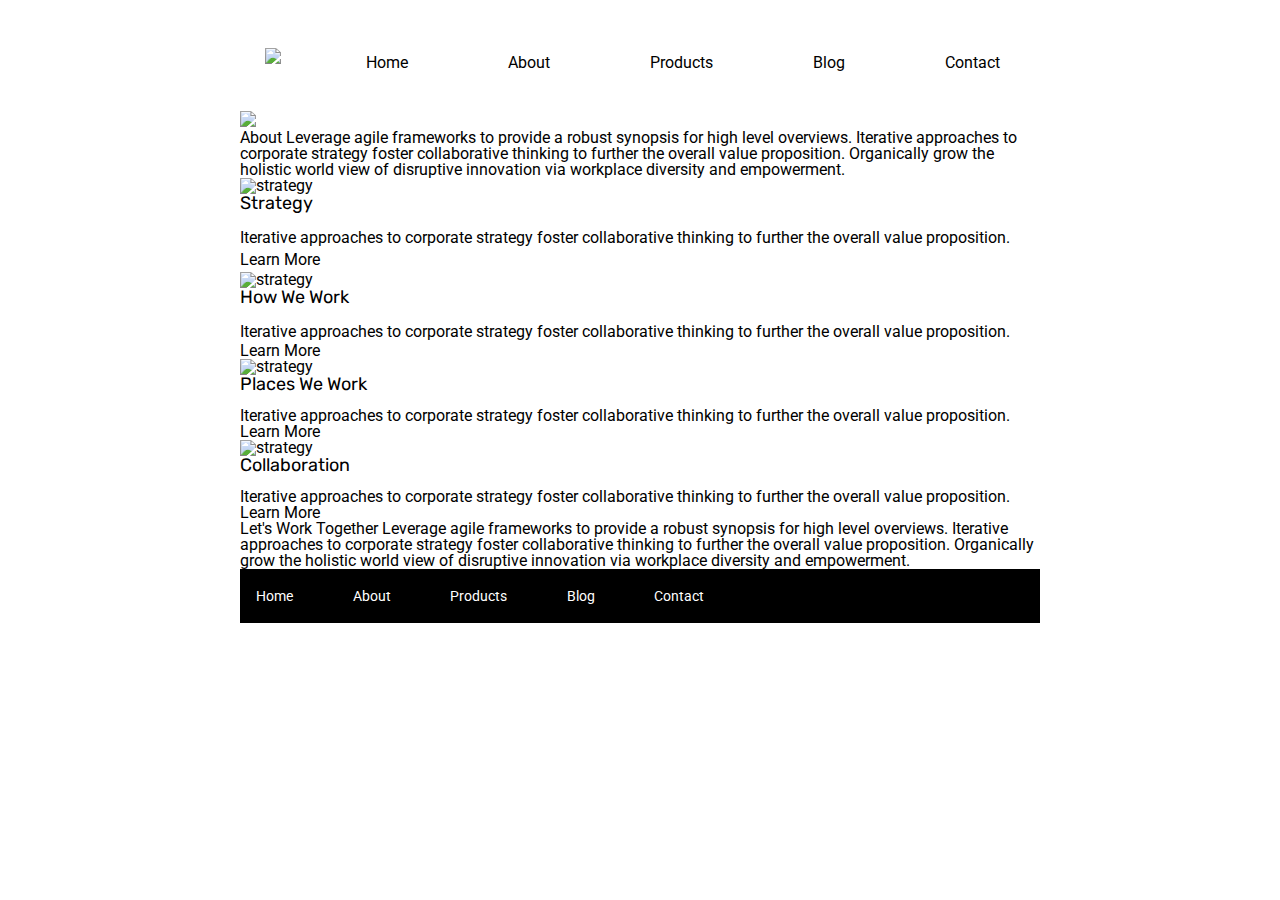
==== about.html @ 5b3b51aa "Updated homepage and CSS files" ====
<!doctype html>

<html lang="en">

<head>
    <meta charset="utf-8">

    <title>Sprint Challenge - About</title>

    <link href="https://fonts.googleapis.com/css?family=Roboto|Rubik" rel="stylesheet">
    <link rel="stylesheet" href="css/index.css">

</head>

<body>
    <div class="container about-page">
        <header>
            <nav>
                <img src = "img/lambda-black.png"></img>
                <a href = "#">Home</a>
                <a href = "#">About</a>
                <a href = "#">Products</a>
                <a href = "#">Blog</a>
                <a href = "#">Contact</a>
            </nav>
        </header>

        <img src = "img/jumbo-about.png"></img>

        <section>
            About

            Leverage agile frameworks to provide a robust synopsis for high level overviews. Iterative approaches to
            corporate strategy foster collaborative thinking to further the overall value proposition. Organically grow the
            holistic world view of disruptive innovation via workplace diversity and empowerment.

        </section>  

        <section class = "box-container">

            <div>
                <img src="img/about-plan.png" alt="strategy">

                <h2>Strategy</h2>

                <p>Iterative approaches to corporate strategy foster collaborative thinking to further the overall value
                proposition.

                Learn More
            </div>


            <div>
                <img src="img/about-working.png" alt="strategy">

                <h2>How We Work</h2>

                <p>Iterative approaches to corporate strategy foster collaborative thinking to further the overall value
                proposition.</p>

                Learn More
            </div>

            <div>
                <img src="img/about-office.png" alt="strategy">

                <h2>Places We Work</h2>

                Iterative approaches to corporate strategy foster collaborative thinking to further the overall value
                proposition.

                Learn More
            </div>

            <div>
                <img src="img/about-meeting.png" alt="strategy">

                <h2>Collaboration</h2>

                Iterative approaches to corporate strategy foster collaborative thinking to further the overall value
                proposition.

                Learn More
            </div>

        </section>

        Let's Work Together

        Leverage agile frameworks to provide a robust synopsis for high level overviews. Iterative approaches to
        corporate strategy foster collaborative thinking to further the overall value proposition. Organically grow the
        holistic world view of disruptive innovation via workplace diversity and empowerment.

        <footer>
            <nav>
                <a href="index.html">Home</a>
                <a href="#">About</a>
                <a href="#">Products</a>
                <a href="#">Blog</a>
                <a href="#">Contact</a>
            </nav>
        </footer>
    </div><!-- container -->
</body>

</html>
---- css/index.css ----
/* http://meyerweb.com/eric/tools/css/reset/ 
   v2.0 | 20110126
   License: none (public domain)
*/

html, body, div, span, applet, object, iframe,
h1, h2, h3, h4, h5, h6, p, blockquote, pre,
a, abbr, acronym, address, big, cite, code,
del, dfn, em, img, ins, kbd, q, s, samp,
small, strike, strong, sub, sup, tt, var,
b, u, i, center,
dl, dt, dd, ol, ul, li,
fieldset, form, label, legend,
table, caption, tbody, tfoot, thead, tr, th, td,
article, aside, canvas, details, embed, 
figure, figcaption, footer, header, hgroup, 
menu, nav, output, ruby, section, summary,
time, mark, audio, video {
	margin: 0;
	padding: 0;
	border: 0;
	font-size: 100%;
	font: inherit;
	vertical-align: baseline;
}
/* HTML5 display-role reset for older browsers */
article, aside, details, figcaption, figure, 
footer, header, hgroup, menu, nav, section {
	display: block;
}
body {
	line-height: 1;
}
ol, ul {
	list-style: none;
}
blockquote, q {
	quotes: none;
}
blockquote:before, blockquote:after,
q:before, q:after {
	content: '';
	content: none;
}
table {
	border-collapse: collapse;
	border-spacing: 0;
}

* {
    box-sizing: border-box;
}

html, body {
    height: 100%;
    font-family: 'Roboto', sans-serif;
}

h1, h2, h3, h4, h5 {
    font-size: 18px;
    margin-bottom: 15px;
    font-family: 'Rubik', sans-serif;
}

p {
    line-height: 1.4;
}

.container {
    width: 800px;
    margin: 0 auto;
}

.top-content {
    display: flex;
    flex-wrap: wrap;
    justify-content: space-evenly;
    margin: 20px 0px;
    border-bottom: 1px dashed black;
}

.top-content .text-container {
    width: 48%;
    padding: 0 1%;
    padding-bottom: 20px;  
}

.middle-content {
    margin-bottom: 20px;
    border-bottom: 1px dashed black;
}

.middle-content h2 {
    padding: 0 2%;
    margin-bottom: 0;
}

.middle-content .boxes {
    display: flex;
    flex-wrap: wrap;
    justify-content: space-evenly;
}

.middle-content .boxes .box {
    width: 12.5%;
    height: 100px;
    background: black;
    margin: 20px 2.5%;
    color: white;
    display: flex;
    align-items: center;
    justify-content: center;
}

.bottom-content {
    display: flex;
    margin: 0 2% 20px;
    justify-content: space-around;
}

.bottom-content .text-container {
    padding-right: 4%;
}

.bottom-content .text-container:last-child {
    padding-right: 0;
}

footer {
    width: 100%;
    background: black;
}

footer nav {
    width: 60%;
    display: flex;
    justify-content: space-between;
    align-items: center;
    padding: 20px 2%;
    font-size: 14px;
}

footer nav a {
    color: white;
    text-decoration: none;
}

header nav {
    display: flex;
    justify-content: space-between;
    align-items: center;
    padding: 25px;
}

header nav a {
    color: black;
    text-decoration: none;
    margin-top: 15px;
    padding: 15px;
}

#box1 {
    background-color: teal;
}

#box1 {
    background-color: gold;
}

#box3 {
    background-color: cadetblue;
}

#box4 {
    background-color: coral;
}

#box5 {
    background-color: crimson;
}

#box6 {
    background-color: forestgreen;
}

#box7 {
    background-color: darkorchid;
}

#box8 {
    background-color: hotpink;
}

#box9 {
    background-color: indigo;
}

#box10 {
    background-color: dodgerblue;
}



/*///////////////////////////////////////////////////////////////////*/

.box-container {
    display: flex;
    flex-wrap: wrap;
}
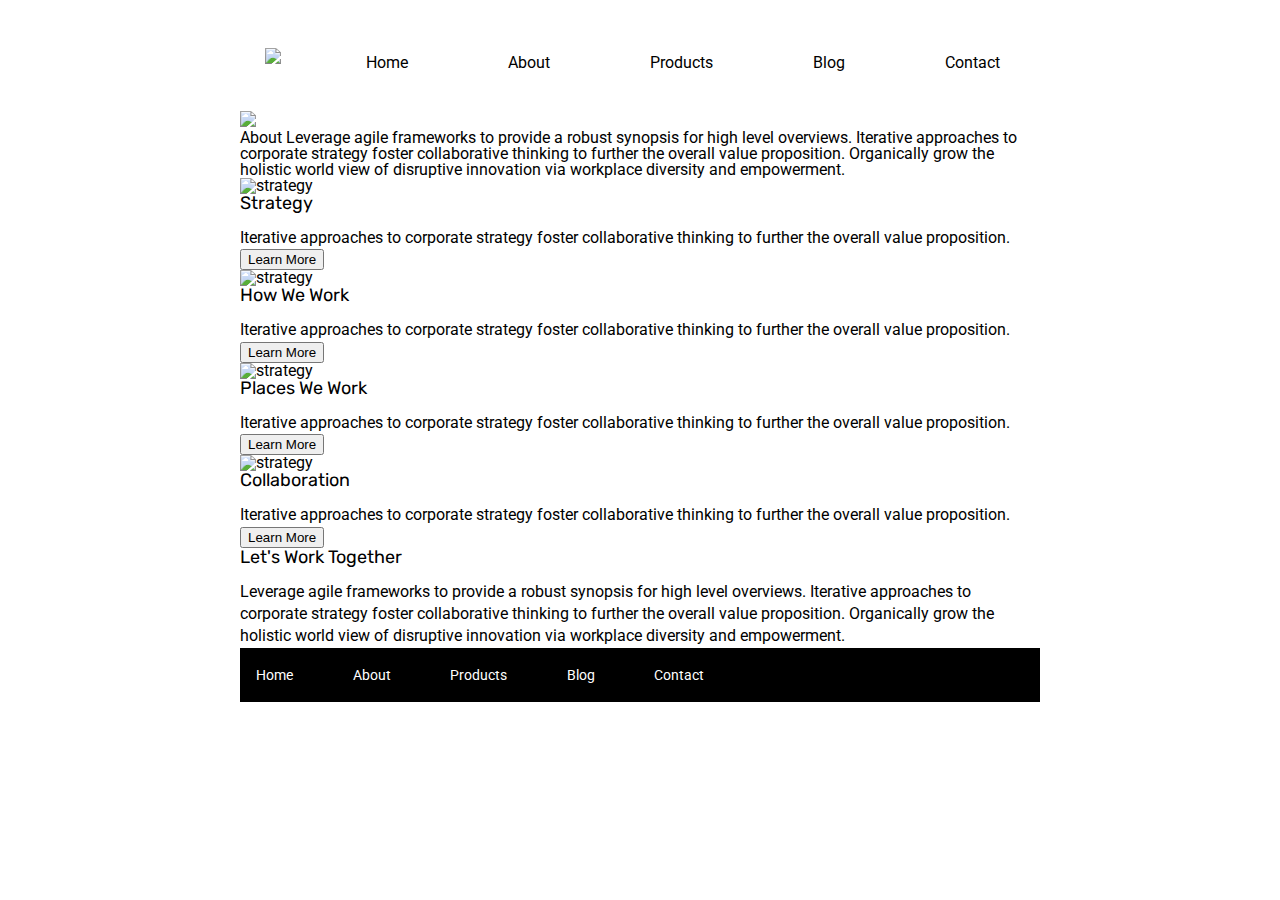
==== commit 8e12fa1b: "About page HTML fixed" ====
--- a/about.html
+++ b/about.html
@@ -44,9 +44,9 @@
                 <h2>Strategy</h2>
 
                 <p>Iterative approaches to corporate strategy foster collaborative thinking to further the overall value
-                proposition.
+                proposition.</p>
 
-                Learn More
+                <button>Learn More</button>
             </div>
 
 
@@ -58,7 +58,7 @@
                 <p>Iterative approaches to corporate strategy foster collaborative thinking to further the overall value
                 proposition.</p>
 
-                Learn More
+                <button>Learn More</button>
             </div>
 
             <div>
@@ -66,10 +66,10 @@
 
                 <h2>Places We Work</h2>
 
-                Iterative approaches to corporate strategy foster collaborative thinking to further the overall value
-                proposition.
+                <p>Iterative approaches to corporate strategy foster collaborative thinking to further the overall value
+                proposition.</p>
 
-                Learn More
+                <button>Learn More</button>
             </div>
 
             <div>
@@ -77,19 +77,21 @@
 
                 <h2>Collaboration</h2>
 
-                Iterative approaches to corporate strategy foster collaborative thinking to further the overall value
-                proposition.
+                <p>Iterative approaches to corporate strategy foster collaborative thinking to further the overall value
+                proposition.</p>
 
-                Learn More
+                <button>Learn More</button>
             </div>
 
         </section>
 
-        Let's Work Together
+        <section>
+            <h2>Let's Work Together</h2>
 
-        Leverage agile frameworks to provide a robust synopsis for high level overviews. Iterative approaches to
-        corporate strategy foster collaborative thinking to further the overall value proposition. Organically grow the
-        holistic world view of disruptive innovation via workplace diversity and empowerment.
+            <p>Leverage agile frameworks to provide a robust synopsis for high level overviews. Iterative approaches to
+            corporate strategy foster collaborative thinking to further the overall value proposition. Organically grow the
+            holistic world view of disruptive innovation via workplace diversity and empowerment.</p>
+        </section>
 
         <footer>
             <nav>
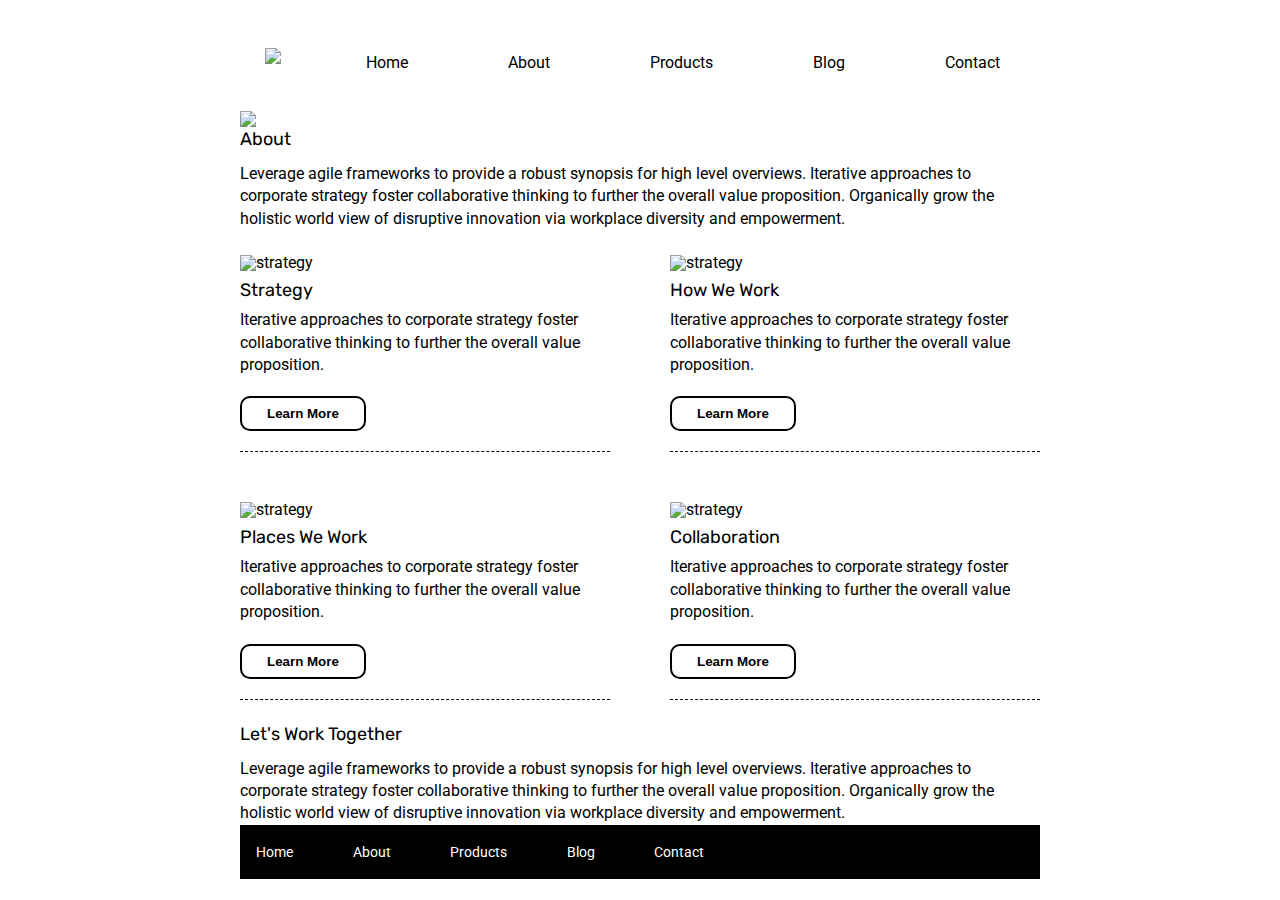
==== commit 936cc721: "CSS added for about page" ====
--- a/about.html
+++ b/about.html
@@ -28,11 +28,11 @@
         <img src = "img/jumbo-about.png"></img>
 
         <section>
-            About
+            <h2>About</h2>
 
-            Leverage agile frameworks to provide a robust synopsis for high level overviews. Iterative approaches to
+            <p>Leverage agile frameworks to provide a robust synopsis for high level overviews. Iterative approaches to
             corporate strategy foster collaborative thinking to further the overall value proposition. Organically grow the
-            holistic world view of disruptive innovation via workplace diversity and empowerment.
+            holistic world view of disruptive innovation via workplace diversity and empowerment.</p>
 
         </section>  
 
--- a/css/index.css
+++ b/css/index.css
@@ -206,4 +206,24 @@
 .box-container {
     display: flex;
     flex-wrap: wrap;
+    justify-content: space-between
+}
+
+.box-container div {
+    width: 370px;
+    margin: 25px 0px;
+    border-bottom: 1px dashed black;
+}
+
+.box-container h2 {
+    margin: 10px 0px;
+}
+
+.box-container button {
+    margin: 20px 0px;
+    padding: 8px 25px;
+    background-color: white;
+    border-radius: 10px;
+    border: 2px solid black;
+    font-weight: 600;
 }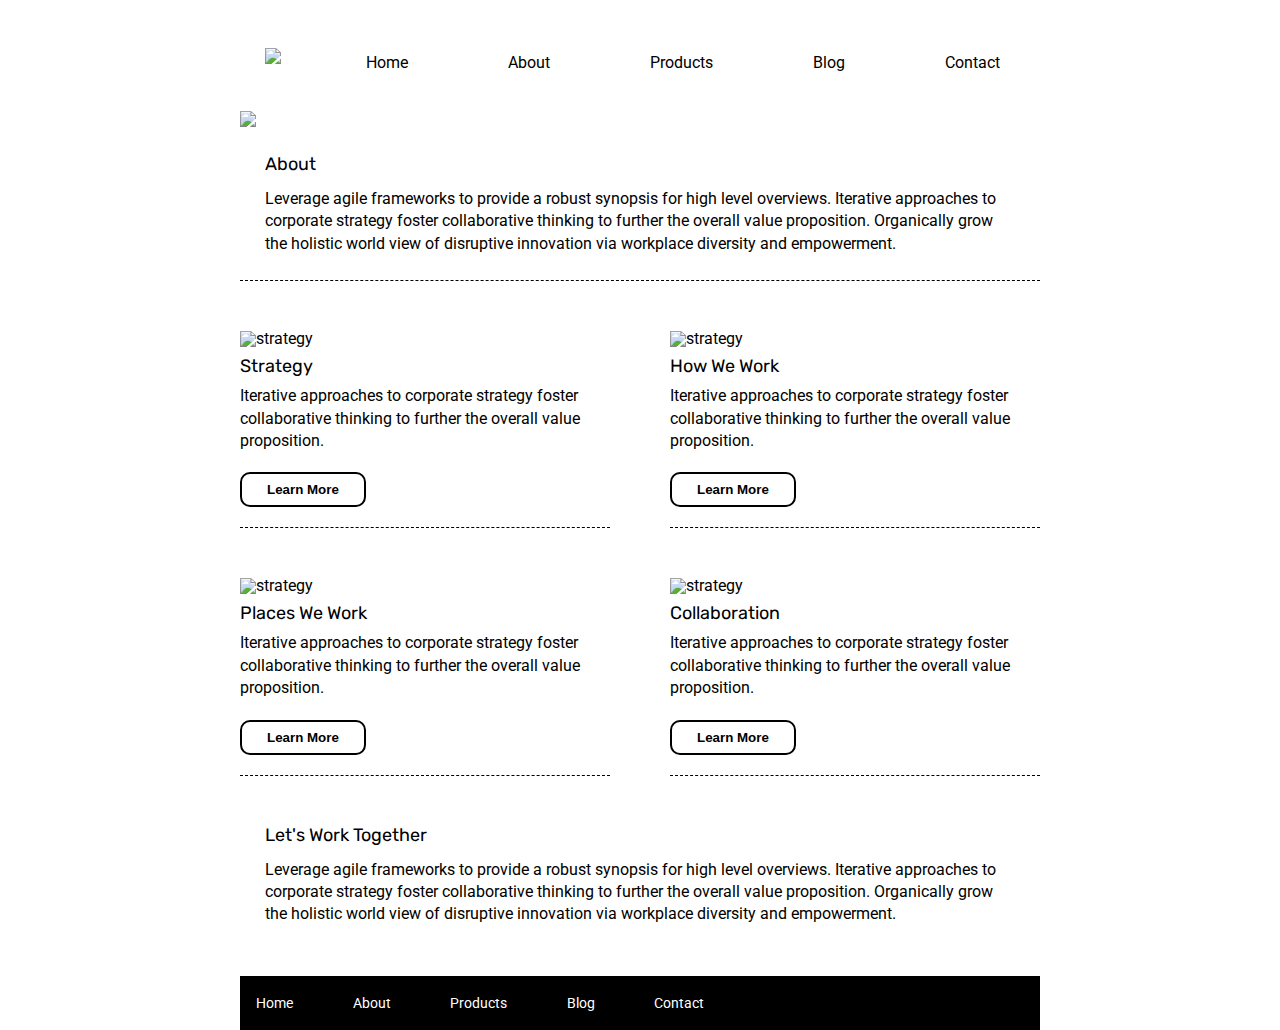
==== commit 934b0692: "About page adjustments for CSS and HTML" ====
--- a/about.html
+++ b/about.html
@@ -27,13 +27,12 @@
 
         <img src = "img/jumbo-about.png"></img>
 
-        <section>
+        <section class = "about">
             <h2>About</h2>
 
             <p>Leverage agile frameworks to provide a robust synopsis for high level overviews. Iterative approaches to
             corporate strategy foster collaborative thinking to further the overall value proposition. Organically grow the
             holistic world view of disruptive innovation via workplace diversity and empowerment.</p>
-
         </section>  
 
         <section class = "box-container">
@@ -85,7 +84,7 @@
 
         </section>
 
-        <section>
+        <section class = "together">
             <h2>Let's Work Together</h2>
 
             <p>Leverage agile frameworks to provide a robust synopsis for high level overviews. Iterative approaches to
--- a/css/index.css
+++ b/css/index.css
@@ -226,4 +226,15 @@
     border-radius: 10px;
     border: 2px solid black;
     font-weight: 600;
+}
+
+.about {
+    margin: 25px 0px;
+    padding: 0px 25px 25px 25px;
+    border-bottom: 1px dashed black;
+}
+
+.together {
+    margin: 25px 0px;
+    padding: 0px 25px 25px 25px;
 }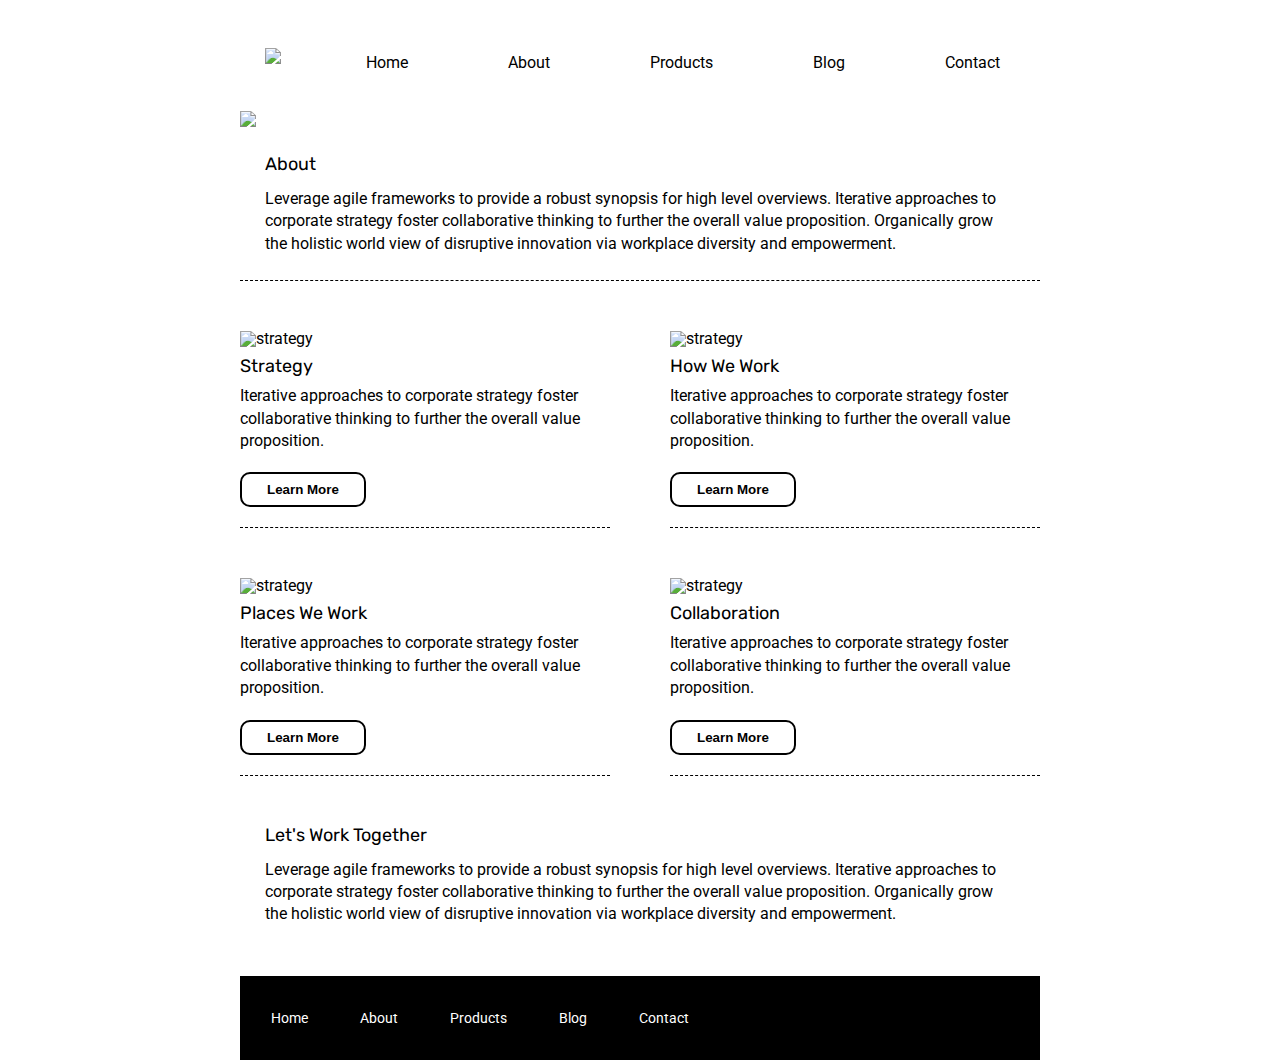
==== commit 8fedffe7: "Pages are all linked together" ====
--- a/about.html
+++ b/about.html
@@ -17,11 +17,11 @@
         <header>
             <nav>
                 <img src = "img/lambda-black.png"></img>
-                <a href = "#">Home</a>
-                <a href = "#">About</a>
+                <a href = "/index.html">Home</a>
+                <a href = "/about.html">About</a>
                 <a href = "#">Products</a>
                 <a href = "#">Blog</a>
-                <a href = "#">Contact</a>
+                <a href = "/contact.html">Contact</a>
             </nav>
         </header>
 
--- a/css/index.css
+++ b/css/index.css
@@ -110,6 +110,16 @@
     display: flex;
     align-items: center;
     justify-content: center;
+    padding: 15px;
+
+    transition: width .3s, border-radius .7s, opacity .7s;
+}
+
+.middle-content .boxes .box:hover {
+    cursor: pointer;
+    width: 17%;
+    border-radius: 10px;
+    opacity: .7;
 }
 
 .bottom-content {
@@ -143,6 +153,15 @@
 footer nav a {
     color: white;
     text-decoration: none;
+    padding: 15px;
+    border-radius: 10px;
+
+    transition: background-color .7s, color .3s;
+}
+
+footer nav a:hover {
+    color: black;
+    background-color: white;
 }
 
 header nav {
@@ -157,6 +176,15 @@
     text-decoration: none;
     margin-top: 15px;
     padding: 15px;
+    border-radius: 10px;
+
+    transition: background-color .7s, color .3s;
+}
+
+header nav a:hover {
+    background-color: black;
+    color: white;
+    cursor: pointer;
 }
 
 #box1 {
@@ -226,6 +254,14 @@
     border-radius: 10px;
     border: 2px solid black;
     font-weight: 600;
+
+    transition: background-color .7s, color .3s;
+}
+
+.box-container button:hover {
+    background-color: black;
+    color: white;
+    cursor: pointer;
 }
 
 .about {
@@ -237,4 +273,32 @@
 .together {
     margin: 25px 0px;
     padding: 0px 25px 25px 25px;
+}
+
+/*///////////////////////////////////////////////////////////*/
+
+form {
+    display: flex;
+    flex-flow: column wrap;
+}
+
+form input {
+    font-size: 25px;
+}
+
+form section {
+    display: flex;
+    justify-content: space-evenly;
+    margin: 25px 0px;
+}
+
+form span {
+    font-size: 25px;
+}
+
+form textarea {
+    width: 100%;
+    font-size: 20px;
+    height: 300px;
+    
 }